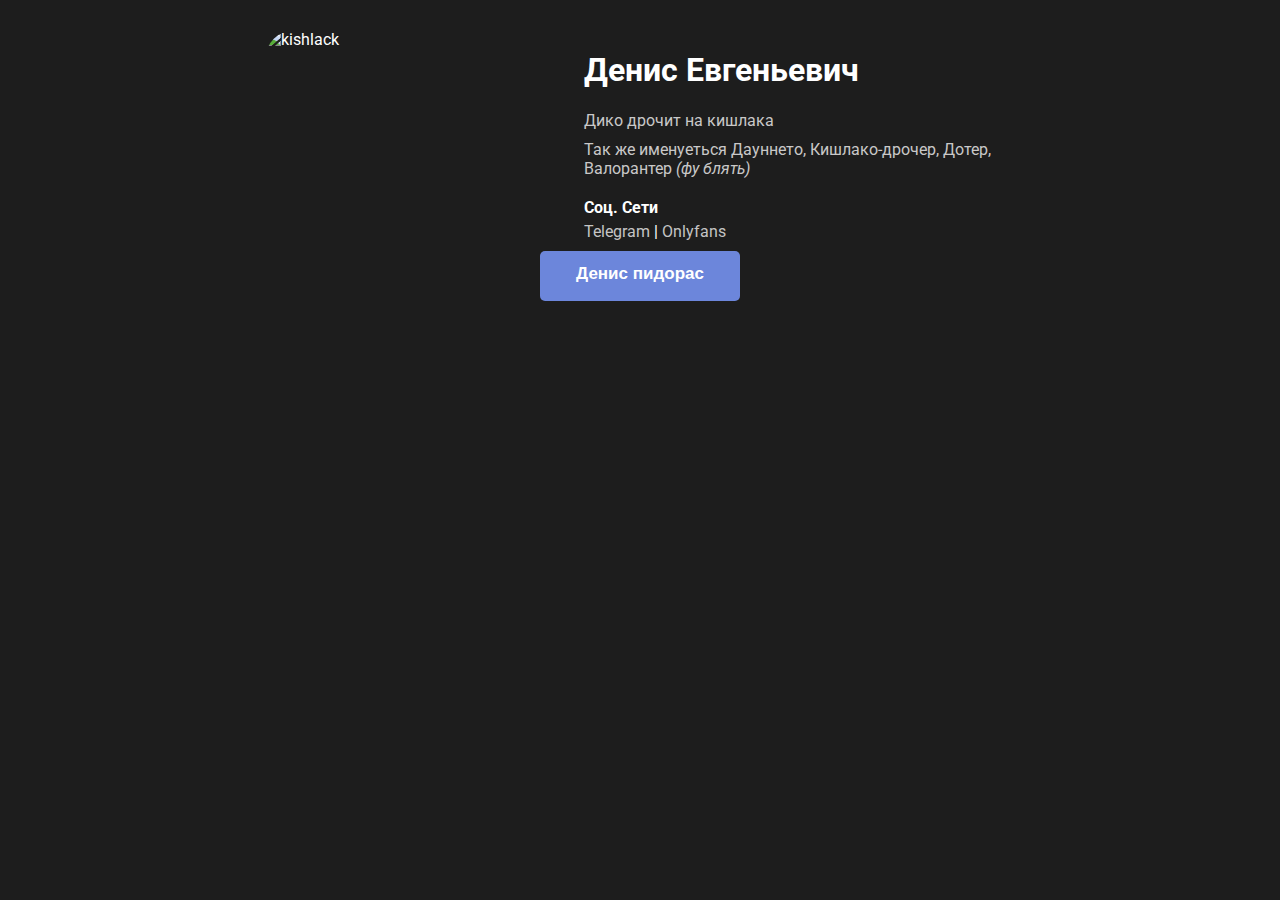
==== index.html @ d2dbb792 "Update and rename denispidor.html to index.html" ====
<!DOCTYPE html>
<html>
<head>
    <meta charset="UTF-8">
    <title>О Денчике</title>
    <link rel="stylesheet" href="styles.css">
    <link rel="shortcut icon" href="https://kartinki.pics/uploads/posts/2021-07/1626167335_51-kartinkin-com-p-anime-fon-akhegao-krasivo-65.png">
</head>
<body>
<div class="container">
    <div class="info">
        <img class="img1" src="https://images.genius.com/3239a917cc648be93e5873719d75f69e.1000x1000x1.jpg" alt="kishlack">
        <div class="info-text">
            <h1>Денис Евгеньевич</h1>
            <p>Дико дрочит на кишлака</p>
            <p>Так же именуеться Дауннето, Кишлако-дрочер, Дотер, Валорантер <em>(фу блять)</em></p>
            <h4>Соц. Сети</h4>
                <a href="https://t.me/persikthebest2023" target="_blank">Telegram</a> | 
                <a href="list2.html" target="_blank">Onlyfans</a>
        </div>
    </div>

    <a href="https://www.youtube.com/watch?v=OYMDgudLjDE" target="_blank">
        <button class="dp">Денис пидорас</button>
    </a>       
</div>
</body>
</html>
---- styles.css ----
@import url('https://fonts.googleapis.com/css2?family=Roboto:ital,wght@0,500;1,400&display=swap');
  body {
    font-family: 'Roboto', sans-serif;
    background-color: #1d1d1d; 
    font-weight: normal;
    font-size: 16px;
    color: white;
  }

  a {
    color: rgb(196, 196, 196);
    text-decoration: none;
  }

  a:hover {
    text-decoration: underline;
  }

  .info a:visited {
    color: rgb(155, 155, 155);
  }

  .info {
    display: flex;
    margin-top: 30px;
  }

  @media (max-width: 700px) {
    .info {
      display: block;
      text-align: center;
    }
  }

.dp {
    text-align: center;
    margin-top: 60%;
    display: block;
    padding-bottom: 5px;
    margin: 0, auto;
    border-left: 1px;
    font-size: 20px;
    background-color: rgb(108, 134, 219);
    border-radius: 5px;
    border: transparent;
    margin: 0 auto;
    height: 50px;
    width: 200px;
    cursor: pointer;
    font-weight: bold;
    color: white; 
    font-size: 17px;
}

a {
  text-decoration: none;
}

.dp:hover {
  opacity: 0.9;
} 

.container {
  max-width: 750px;
  margin: auto;
}

.img1 {
  width: 400px;
  border-radius: 30px;
  margin-bottom: 50px;
}

.info p {
  color: #c9c8c8;
  margin: 0;
}

.info h4 {
  margin-top: 20px;
  margin-bottom: 5px;
}

.info-text {
  margin-left: 20px;
  margin-bottom: 10px;
}

.info-text p {
  margin-bottom: 10px;
}

.pedo {
  text-align: center;
  margin-top: 400px;
  font-family: inherit;
  font-size: 100px;
  cursor: pointer;
}

.pedo:hover {
  opacity: 0.7;
}
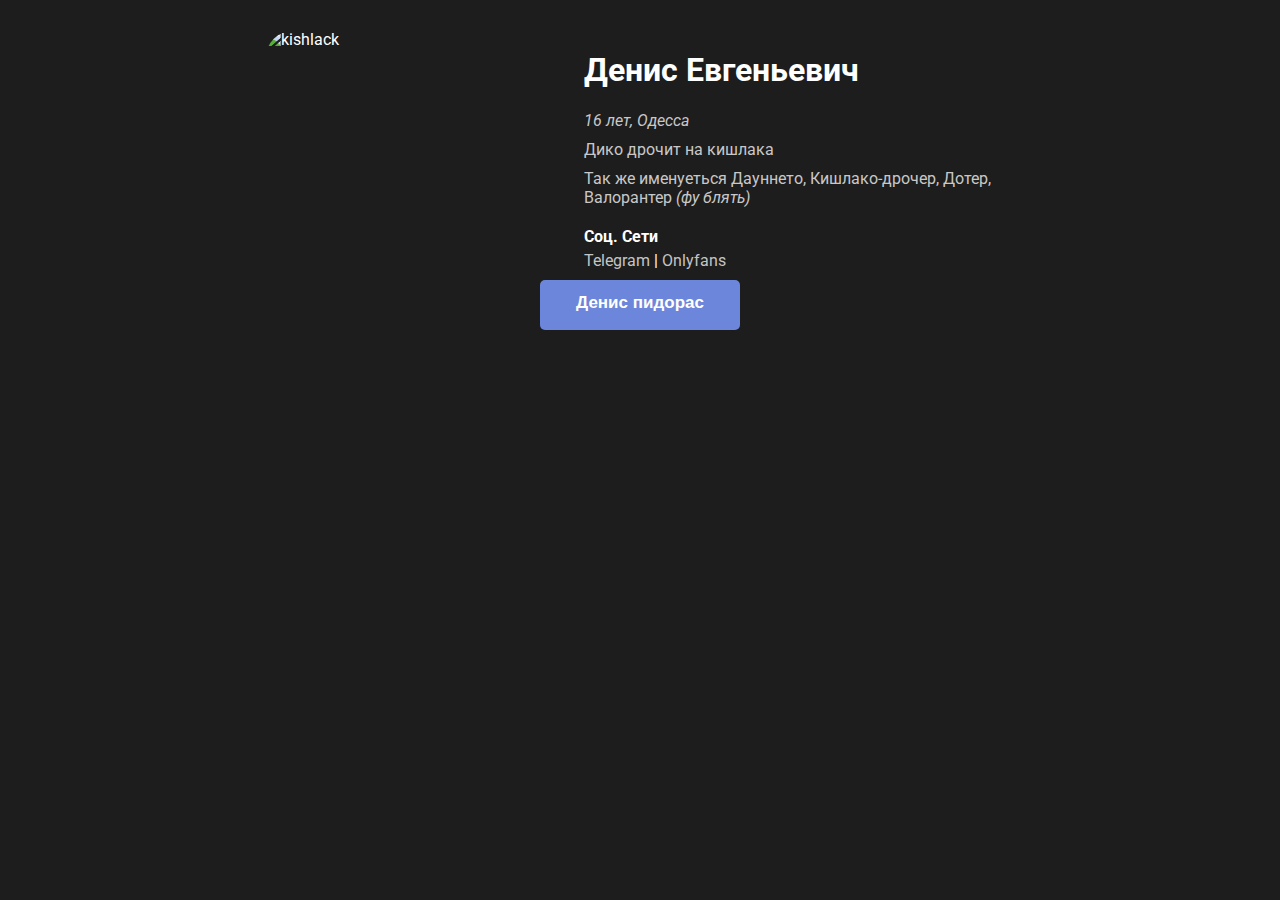
==== commit f7acb9ee: "Update index.html" ====
--- a/index.html
+++ b/index.html
@@ -12,11 +12,12 @@
         <img class="img1" src="https://images.genius.com/3239a917cc648be93e5873719d75f69e.1000x1000x1.jpg" alt="kishlack">
         <div class="info-text">
             <h1>Денис Евгеньевич</h1>
+            <p id="old"><em>16 лет, Одесса</em></p>
             <p>Дико дрочит на кишлака</p>
             <p>Так же именуеться Дауннето, Кишлако-дрочер, Дотер, Валорантер <em>(фу блять)</em></p>
             <h4>Соц. Сети</h4>
                 <a href="https://t.me/persikthebest2023" target="_blank">Telegram</a> | 
-                <a href="list2.html" target="_blank">Onlyfans</a>
+                <a href="index2.html" target="_blank">Onlyfans</a>
         </div>
     </div>
 
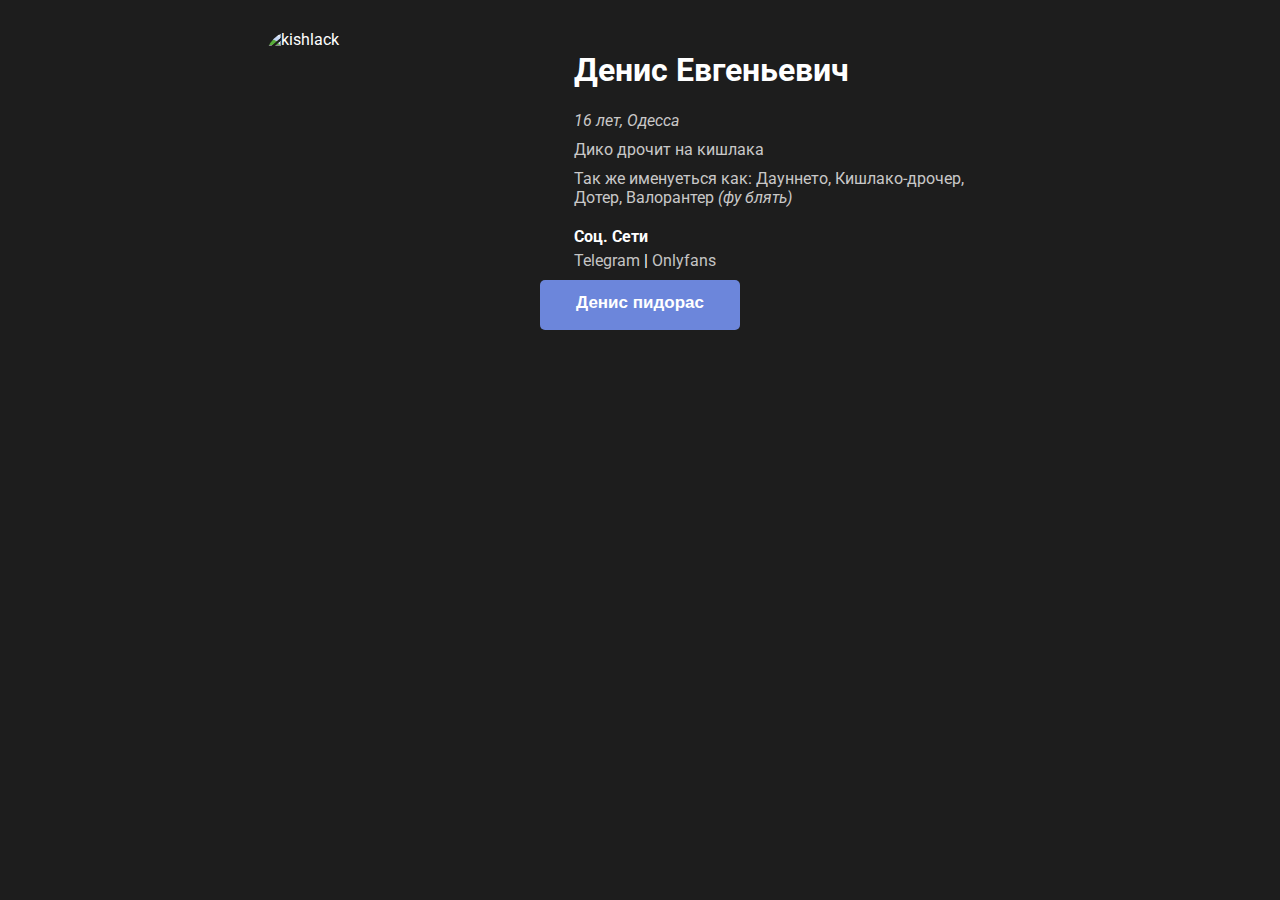
==== commit 981caaf6: "Update index.html" ====
--- a/index.html
+++ b/index.html
@@ -14,7 +14,7 @@
             <h1>Денис Евгеньевич</h1>
             <p id="old"><em>16 лет, Одесса</em></p>
             <p>Дико дрочит на кишлака</p>
-            <p>Так же именуеться Дауннето, Кишлако-дрочер, Дотер, Валорантер <em>(фу блять)</em></p>
+            <p>Так же именуеться как: Дауннето, Кишлако-дрочер, Дотер, Валорантер <em>(фу блять)</em></p>
             <h4>Соц. Сети</h4>
                 <a href="https://t.me/persikthebest2023" target="_blank">Telegram</a> | 
                 <a href="index2.html" target="_blank">Onlyfans</a>
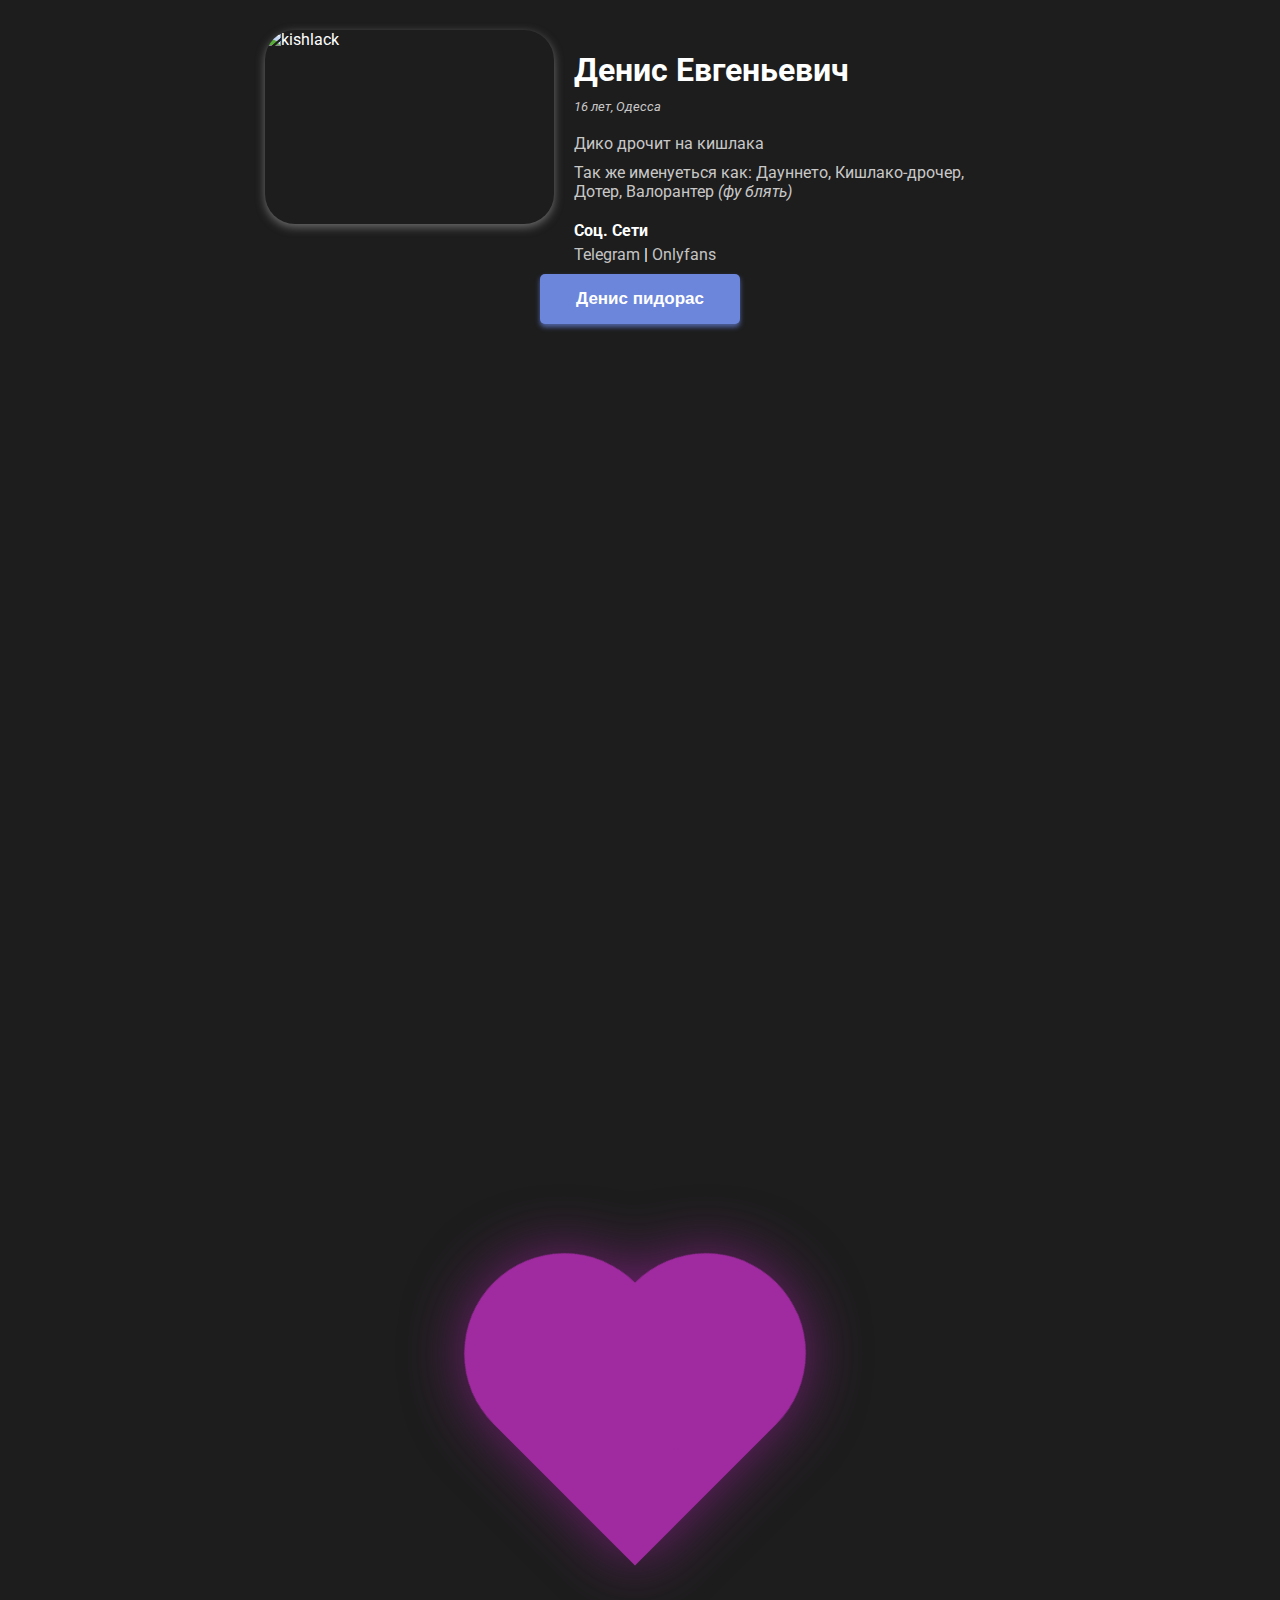
==== commit 15a60a77: "Add files via upload" ====
--- a/index.html
+++ b/index.html
@@ -20,10 +20,13 @@
                 <a href="index2.html" target="_blank">Onlyfans</a>
         </div>
     </div>
-
     <a href="https://www.youtube.com/watch?v=OYMDgudLjDE" target="_blank">
         <button class="dp">Денис пидорас</button>
-    </a>       
+    </a>
+    <div class="wrapper">
+        <div class="heart"></div>
+    </div>
+    <div class="space"></div>    
 </div>
 </body>
-</html>
+</html>--- a/styles.css
+++ b/styles.css
@@ -9,11 +9,28 @@
   }
 
   a {
+    text-decoration: none;
+  }
+
+
+  /* index CSS */
+
+  a {
     color: rgb(196, 196, 196);
     text-decoration: none;
   }
 
-  a:hover {
+  .info {
+    display: flex;
+    margin-top: 30px;
+  }
+  
+  #old {
+    font-size: 13px;
+    margin-bottom: 20px;
+  }
+
+  .info a:hover {
     text-decoration: underline;
   }
 
@@ -21,25 +38,17 @@
     color: rgb(155, 155, 155);
   }
 
-  .info {
-    display: flex;
-    margin-top: 30px;
-  }
-
-  @media (max-width: 700px) {
+  @media only screen and (max-width: 700px) {
     .info {
       display: block;
       text-align: center;
     }
   }
 
-.dp {
+  .dp {
     text-align: center;
-    margin-top: 60%;
     display: block;
-    padding-bottom: 5px;
     margin: 0, auto;
-    border-left: 1px;
     font-size: 20px;
     background-color: rgb(108, 134, 219);
     border-radius: 5px;
@@ -50,16 +59,25 @@
     cursor: pointer;
     font-weight: bold;
     color: white; 
-    font-size: 17px;
+    font-size: 17px; 
+    box-shadow: 0px 3px 5px rgb(82, 102, 167);
+  }
+
+.dp:hover {   
+  opacity: 0.9;
+  animation-name: bloom;
+  animation-duration: 300ms;
+  animation-timing-function: ease-in-out;
+  animation-fill-mode: forwards;
+  /* animation: bloom 100ms ease forwards; */
 }
 
-a {
-  text-decoration: none;
+@keyframes bloom {
+  100%{
+  filter: drop-shadow(3px 3px 30px #1770e5);
+  /* box-shadow: 0px 0px 30px #1770e5; */
+  }
 }
-
-.dp:hover {
-  opacity: 0.9;
-} 
 
 .container {
   max-width: 750px;
@@ -70,11 +88,16 @@
   width: 400px;
   border-radius: 30px;
   margin-bottom: 50px;
+  box-shadow: 0px 3px 10px rgb(110, 110, 110);
 }
 
 .info p {
   color: #c9c8c8;
   margin: 0;
+}
+
+.info h1 {
+  margin-bottom: 10px;
 }
 
 .info h4 {
@@ -91,14 +114,73 @@
   margin-bottom: 10px;
 }
 
+.space {
+  margin-bottom: 1100px;
+}
+
+.wrapper {
+  position: relative;
+  bottom: -1000px;
+  right: -270px;
+  filter: drop-shadow(0px 0px 30px rgb(114, 31, 114));
+}
+
+.heart {
+  width: 200px;
+  height: 200px;
+  background-color: rgb(160, 43, 160);
+  transform: rotate(45deg);
+  position: relative;
+}
+
+.heart::before,
+.heart::after {
+  content: '';
+  display: block;
+  width: 200px;
+  height: 200px;
+  background-color: rgb(160, 43, 160);
+  border-radius: 50%;
+  position: absolute;
+}
+
+.heart::before {
+  top: -100px;
+  left: 0;
+}
+
+.heart::after {
+  top: 0px;
+  left: -100px;
+}
+
+
+
+
+
+
+/* index2 CSS */
+
 .pedo {
   text-align: center;
-  margin-top: 400px;
+  margin-top: 380px;
   font-family: inherit;
   font-size: 100px;
   cursor: pointer;
+  margin-bottom: 20px;
 }
 
 .pedo:hover {
   opacity: 0.7;
+  text-decoration: underline;
 }
+
+.text2 {
+  text-align: center;
+  display: block;
+  color: #747474;
+  text-transform: capitalize;
+
+}
+
+
